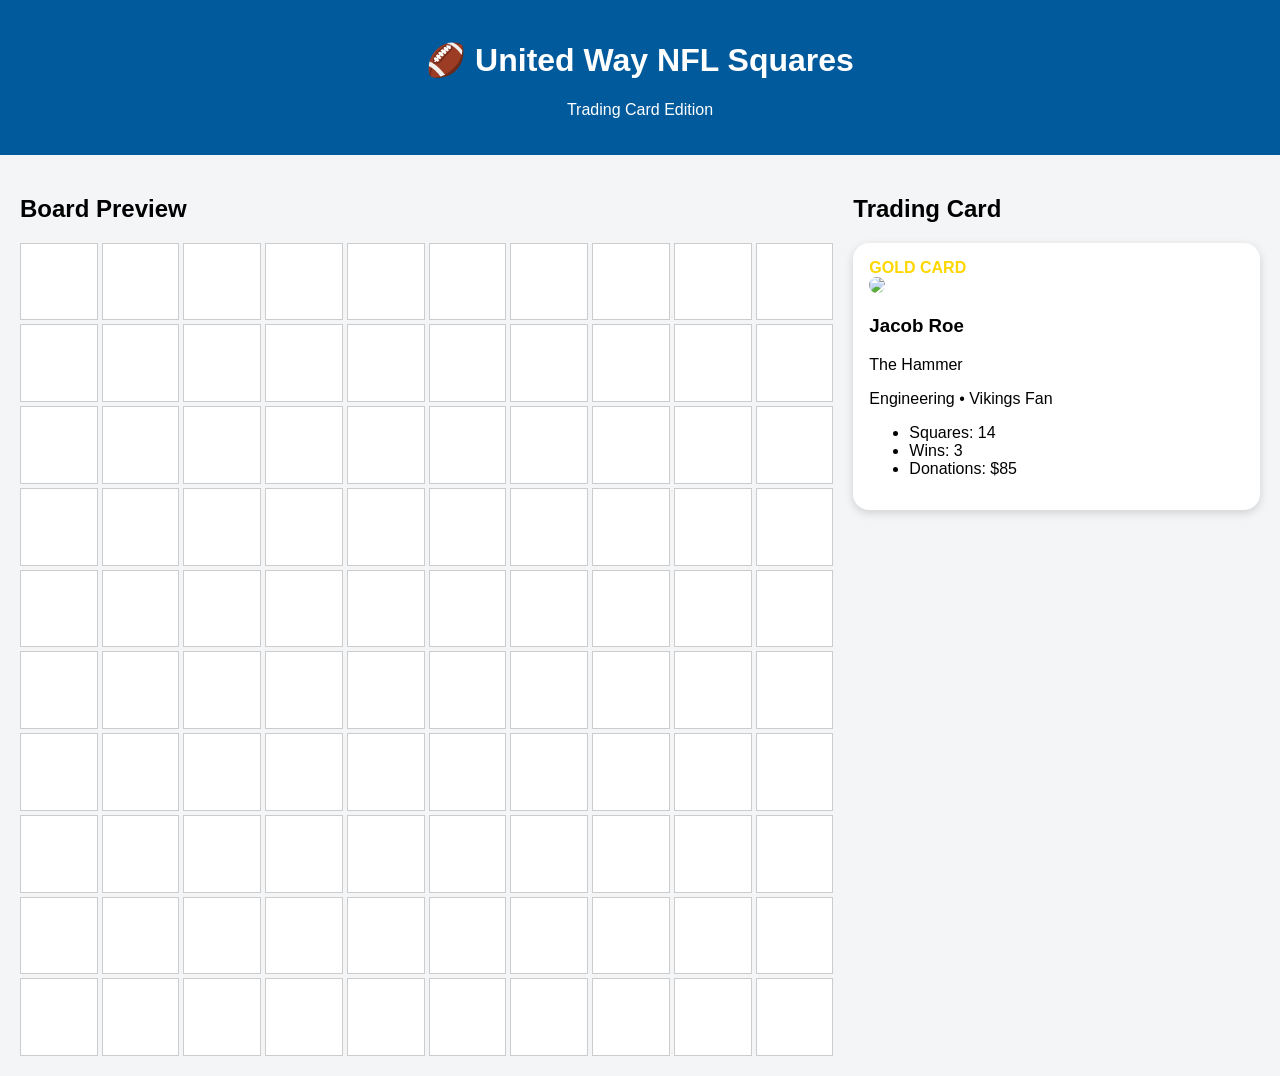
==== index.html @ 50233b9c "Add files via upload" ====
<!DOCTYPE html><html><head><meta charset="utf-8"><meta name="viewport" content="width=device-width,initial-scale=1"><title>United Way Squares V1</title><link rel="stylesheet" href="style.css"></head><body><header><h1>🏈 United Way NFL Squares</h1><p>Trading Card Edition</p></header><div class="layout"><section><h2>Board Preview</h2><div id="board" class="board"></div></section><aside><h2>Trading Card</h2><div class="card"><div class="tier">GOLD CARD</div><img src="https://via.placeholder.com/300x220.png?text=Player+Photo"><h3>Jacob Roe</h3><p>The Hammer</p><div class="meta">Engineering • Vikings Fan</div><ul><li>Squares: 14</li><li>Wins: 3</li><li>Donations: $85</li></ul></div></aside></div><script src="script.js"></script></body></html>
---- style.css ----
body{font-family:Segoe UI,sans-serif;margin:0;background:#f3f5f7}header{background:#005a9c;color:#fff;padding:20px;text-align:center}.layout{display:grid;grid-template-columns:2fr 1fr;gap:20px;padding:20px}.board{display:grid;grid-template-columns:repeat(10,1fr);gap:4px}.sq{aspect-ratio:1;background:#fff;border:1px solid #ccc;background-size:cover;background-position:center}.card{background:#fff;border-radius:16px;padding:16px;box-shadow:0 3px 10px rgba(0,0,0,.15)}.card img{width:100%;border-radius:12px}.tier{color:gold;font-weight:700}@media(max-width:900px){.layout{grid-template-columns:1fr}}
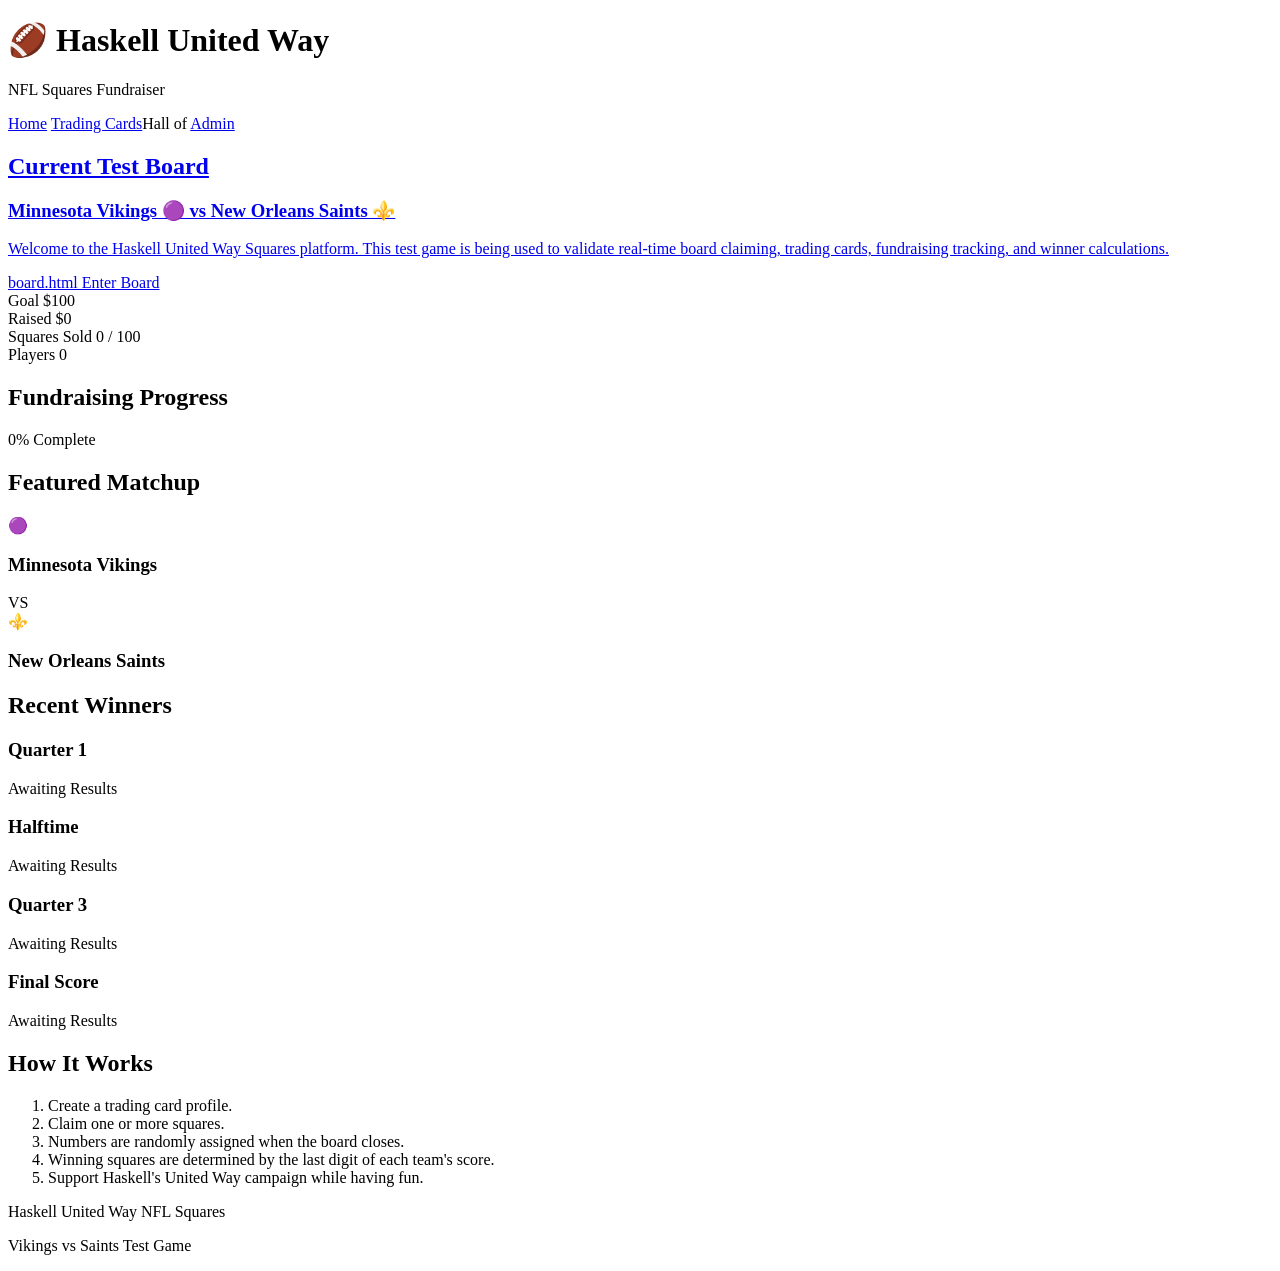
==== commit ced1e7ee: "Add files via upload" ====
--- a/index.html
+++ b/index.html
@@ -1 +1,231 @@
-<!DOCTYPE html><html><head><meta charset="utf-8"><meta name="viewport" content="width=device-width,initial-scale=1"><title>United Way Squares V1</title><link rel="stylesheet" href="style.css"></head><body><header><h1>🏈 United Way NFL Squares</h1><p>Trading Card Edition</p></header><div class="layout"><section><h2>Board Preview</h2><div id="board" class="board"></div></section><aside><h2>Trading Card</h2><div class="card"><div class="tier">GOLD CARD</div><img src="https://via.placeholder.com/300x220.png?text=Player+Photo"><h3>Jacob Roe</h3><p>The Hammer</p><div class="meta">Engineering • Vikings Fan</div><ul><li>Squares: 14</li><li>Wins: 3</li><li>Donations: $85</li></ul></div></aside></div><script src="script.js"></script></body></html>+<!DOCTYPE html>
+<html lang="en">
+<head>
+    <meta charset="UTF-8">
+    <meta name="viewport" content="width=device-width, initial-scale=1.0">
+    <title>Haskell United Way Squares</title>
+
+    <link rel="stylesheet" href="cssheme-color" content="#00338D">
+</head>
+<body>
+
+<header class="site-header">
+    <div class="container">
+
+        <div class="logo-row">
+            <h1>🏈 Haskell United Way</h1>
+            <p>NFL Squares Fundraiser</p>
+        </div>
+
+        <nav class="main-nav">
+            <a href="index.html">Home</a>
+            <aard.htmlBoard</a>
+            <a href="cards.html">Trading Cards</a   <a href="halloffame.html">Hall of           <a href="admin.html">Admin  </nav>
+
+    </div>
+</header>
+
+<main>
+
+    <section class="hero">
+        <div class="container">
+
+            <div class="hero-content">
+
+                <h2>Current Test Board</h2>
+
+                <h3>
+                    Minnesota Vikings 🟣
+                    vs
+                    New Orleans Saints ⚜️
+                </h3>
+
+                <p>
+                    Welcome to the Haskell United Way Squares platform.
+                    This test game is being used to validate real-time board
+                    claiming, trading cards, fundraising tracking, and winner
+                    calculations.
+                </p>
+
+                board.html
+                    Enter Board
+                </a>
+
+            </div>
+
+        </div>
+    </section>
+
+    <section class="stats-section">
+
+        <div class="container">
+
+            <div class="stats-grid">
+
+                <div class="stat-card">
+                    <span class="stat-label">Goal</span>
+                    <span class="stat-value">$100</span>
+                </div>
+
+                <div class="stat-card">
+                    <span class="stat-label">Raised</span>
+                    <span id="raisedAmount" class="stat-value">$0</span>
+                </div>
+
+                <div class="stat-card">
+                    <span class="stat-label">Squares Sold</span>
+                    <span id="squaresSold" class="stat-value">0 / 100</span>
+                </div>
+
+                <div class="stat-card">
+                    <span class="stat-label">Players</span>
+                    <span id="playerCount" class="stat-value">0</span>
+                </div>
+
+            </div>
+
+        </div>
+
+    </section>
+
+    <section class="progress-section">
+
+        <div class="container">
+
+            <h2>Fundraising Progress</h2>
+
+            <div class="progress-bar">
+                <div id="progressFill" class="progress-fill"></div>
+            </div>
+
+            <p id="progressText">
+                0% Complete
+            </p>
+
+        </div>
+
+    </section>
+
+    <section class="game-section">
+
+        <div class="container">
+
+            <h2>Featured Matchup</h2>
+
+            <div class="game-card">
+
+                <div class="team">
+                    <div class="team-logo">🟣</div>
+                    <h3>Minnesota Vikings</h3>
+                </div>
+
+                <div class="versus">
+                    VS
+                </div>
+
+                <div class="team">
+                    <div class="team-logo">⚜️</div>
+                    <h3>New Orleans Saints</h3>
+                </div>
+
+            </div>
+
+        </div>
+
+    </section>
+
+    <section class="recent-winners">
+
+        <div class="container">
+
+            <h2>Recent Winners</h2>
+
+            <div class="winner-grid">
+
+                <div class="winner-card">
+                    <h3>Quarter 1</h3>
+                    <p>Awaiting Results</p>
+                </div>
+
+                <div class="winner-card">
+                    <h3>Halftime</h3>
+                    <p>Awaiting Results</p>
+                </div>
+
+                <div class="winner-card">
+                    <h3>Quarter 3</h3>
+                    <p>Awaiting Results</p>
+                </div>
+
+                <div class="winner-card">
+                    <h3>Final Score</h3>
+                    <p>Awaiting Results</p>
+                </div>
+
+            </div>
+
+        </div>
+
+    </section>
+
+    <section class="about-section">
+
+        <div class="container">
+
+            <h2>How It Works</h2>
+
+            <ol>
+                <li>Create a trading card profile.</li>
+                <li>Claim one or more squares.</li>
+                <li>Numbers are randomly assigned when the board closes.</li>
+                <li>Winning squares are determined by the last digit of each team's score.</li>
+                <li>Support Haskell's United Way campaign while having fun.</li>
+            </ol>
+
+        </div>
+
+    </section>
+
+</main>
+
+<footer class="site-footer">
+
+    <div class="container">
+
+        <p>
+            Haskell United Way NFL Squares
+        </p>
+
+        <p>
+            Vikings vs Saints Test Game
+        </p>
+
+    </div>
+
+</footer>
+
+<script type="module">
+
+const squarePrice = 1;
+
+const sold = 0;
+const raised = sold * squarePrice;
+
+document.getElementById("squaresSold").innerText =
+    `${sold} / 100`;
+
+document.getElementById("raisedAmount").innerText =
+    `$${raised}`;
+
+const percent = raised / 100 * 100;
+
+document.getElementById("progressFill").style.width =
+    `${percent}%`;
+
+document.getElementById("progressText").innerText =
+    `${percent.toFixed(0)}% Complete`;
+
+</script>
+
+</body>
+</html>
